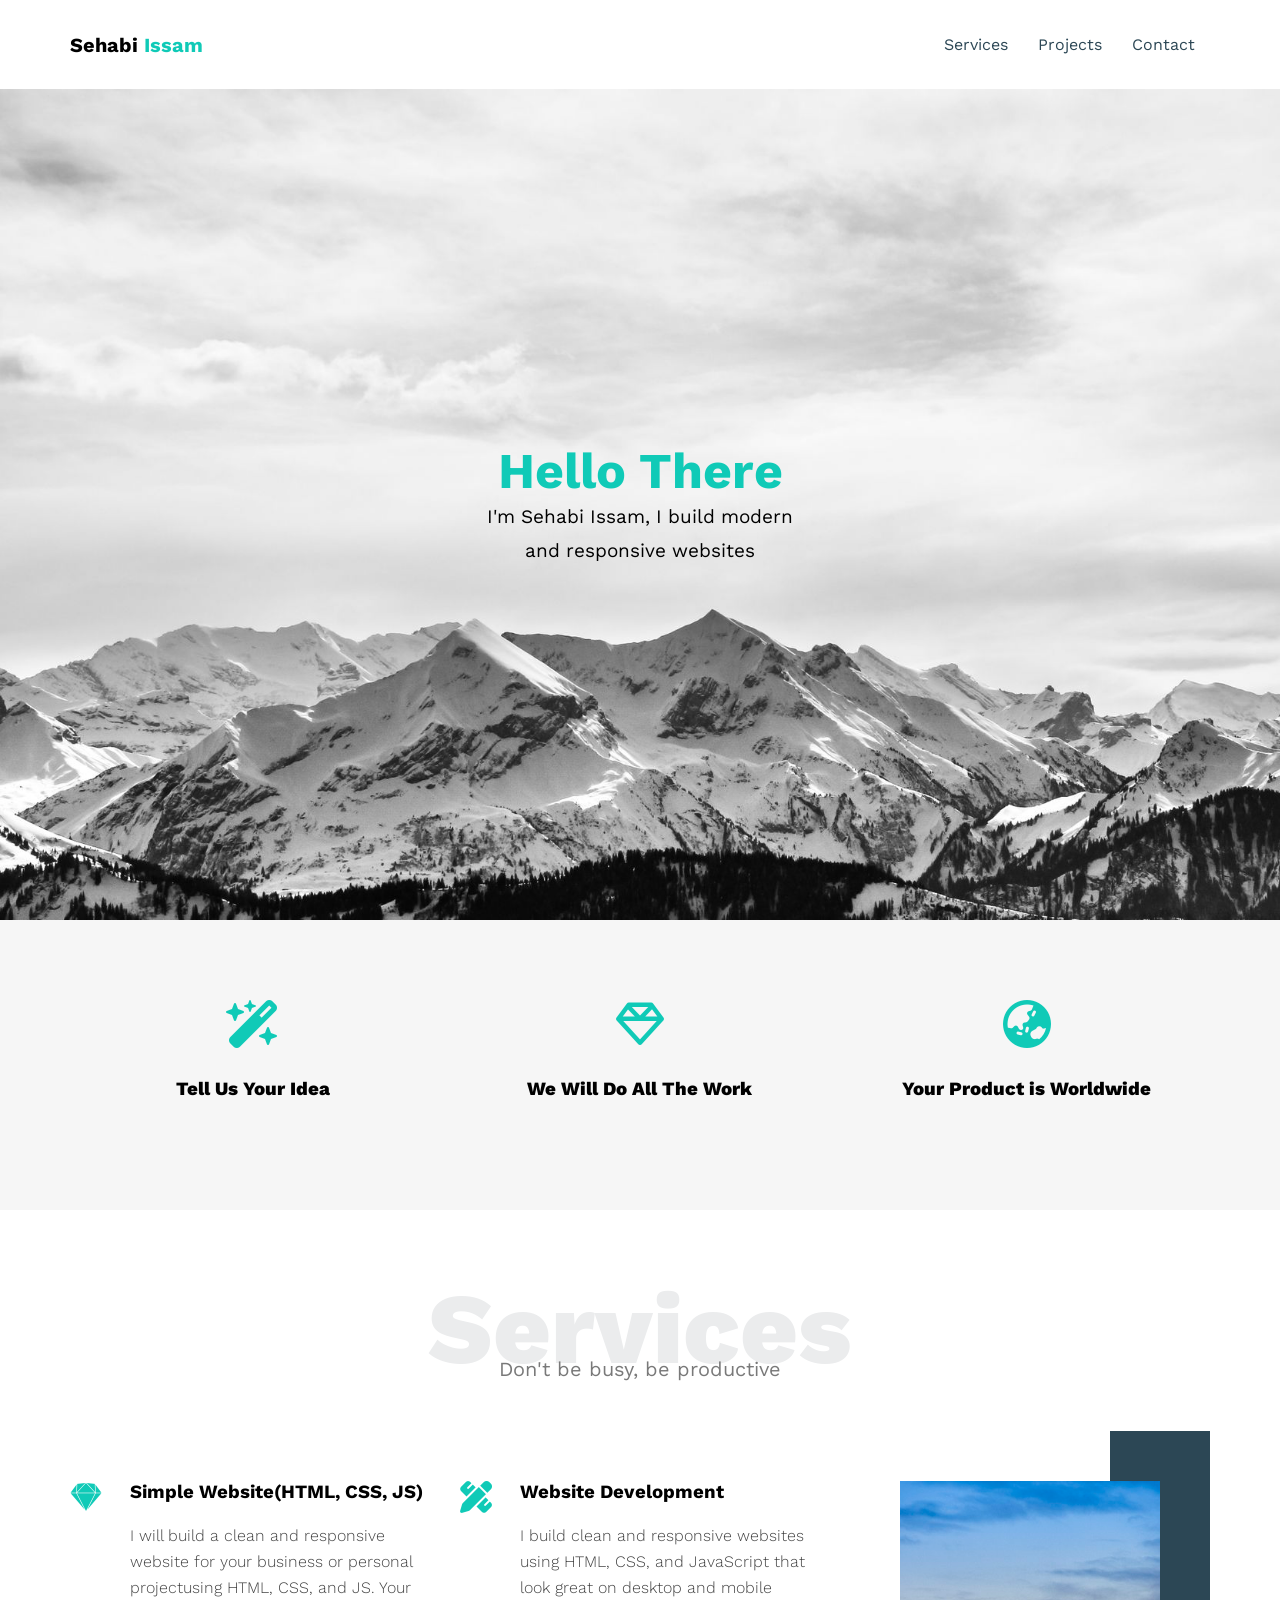
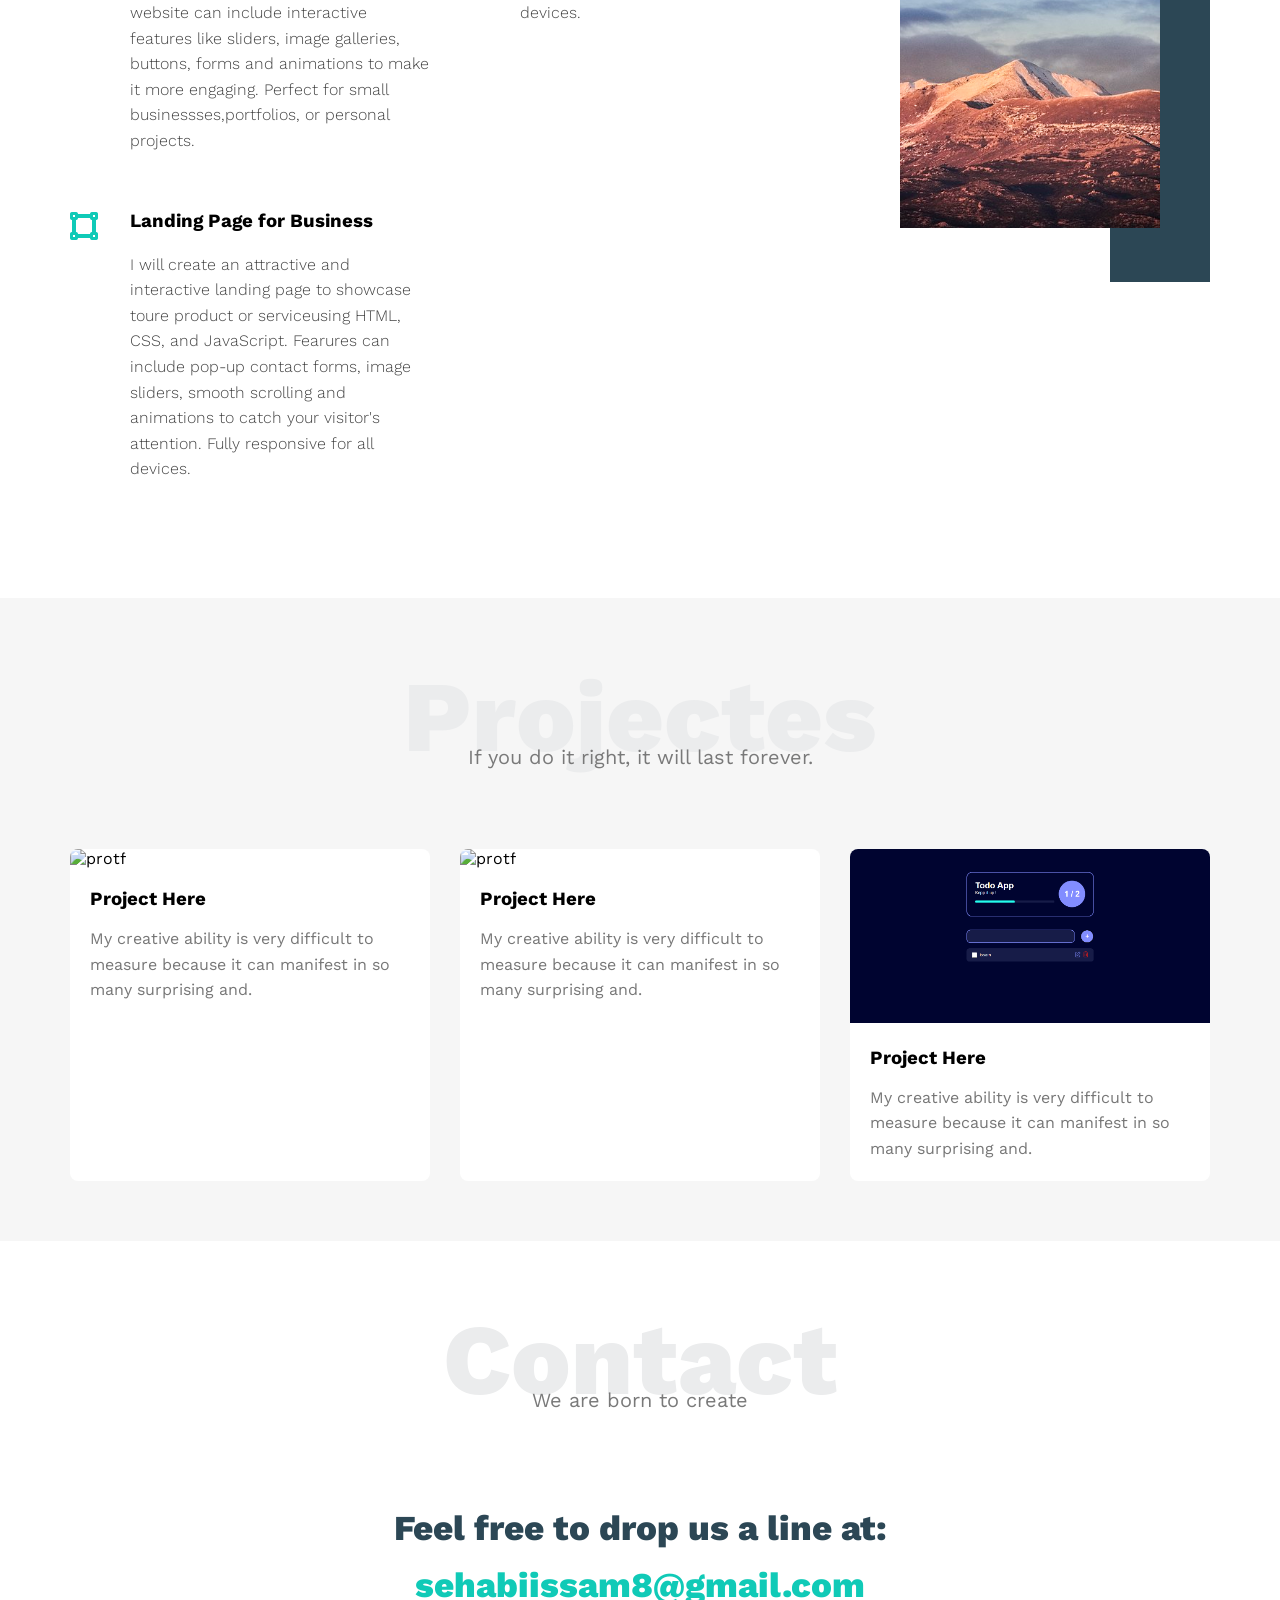
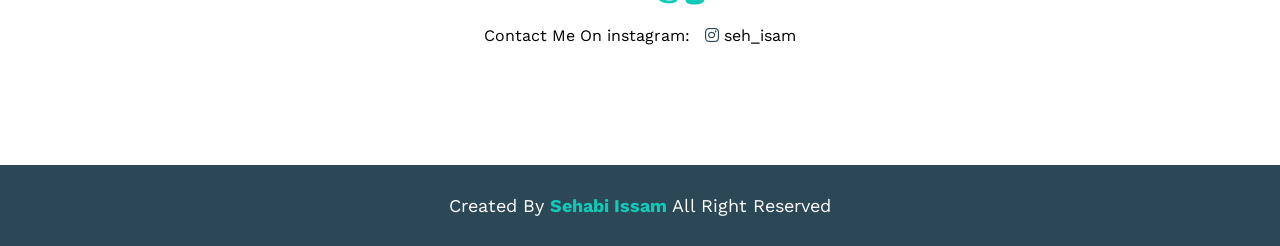
==== portfolio/leon.html @ 694f56c0 "first commit" ====
<!DOCTYPE html>
<html lang="en">

<head>
    <meta charset="UTF-8">
    <meta name="viewport" content="width=device-width, initial-scale=1.0">
    <!-- MAIN-CSS-FILE -->
    <link rel="stylesheet" href="css/leon.css">
    <!-- RENDER-ALL-ELEMNTS-NORMALY -->
    <link rel="stylesheet" href="normalize.css">
    <!-- FONT-AWESOME-LIBRARIES -->
    <link rel="stylesheet" href="https://cdnjs.cloudflare.com/ajax/libs/font-awesome/6.7.2/css/all.min.css">
    <!-- WEBSITE-ICON -->
    <link rel="Website icon" type="png" href="images/logo.png">
    <title>Template_2</title>
</head>

<body>
    <!-- START-HEADER -->
    <header>
        <div class="container">
            <section class="logo">
                <p>Sehabi <span>Issam</span>
                </p>
            </section>
            <nav class="navigation">
                <ul>
                    <li><a href="#services">services</a></li>
                    <li><a href="#projectes">projects</a></li>
                    <li><a href="#contact">contact</a></li>
                </ul>
            </nav>
        </div>
    </header>
    <!-- END-HEADER -->
    <main>
        <!-- START-LANDING-SECTON -->
        <section class="landing-section">
            <article class="landing-content">
                <h1>Hello There</h1>
                <p>I'm Sehabi Issam, I build modern and responsive websites</p>
            </article>
        </section>
        <!--  END-LANDING-SECTION -->
        <!-- START-FEATURES-SECTION -->
        <section class="features-section">
            <div class="container features-content">
                <div class="features-div">
                    <i class="fa-solid fa-wand-magic-sparkles fa-3x"></i>
                    <h3>Tell Us Your Idea</h3>
                    <p>
                    </p>
                </div>
                <div class="features-div">
                    <i class="fa-regular fa-gem fa-3x"></i>
                    <h3>We Will Do All The Work</h3>
                    <p>
                    </p>
                </div>
                <div class="features-div">
                    <i class="fa-solid fa-earth-asia fa-3x"></i>
                    <h3>Your Product is Worldwide</h3>
                    <p>
                    </p>
                </div>
            </div>
        </section>
        <!-- END-FEATURS-SECTION -->
        <!-- START-SERVICES-SECTION -->
        <section class="services-section" id="services">
            <div class="container services-content">
                <h2 class="special-heading">Services</h2>
                <p class="special-paragraph">Don't be busy, be productive</p>
                <div class="services-divs">
                    <div class="double-article">
                        <div class="services-article">
                            <i class="fab fa-sketch fa-2x"></i>
                            <div class="services-text">
                                <h3>Simple Website(HTML, CSS, JS)</h3>
                                <p>I will build a clean and responsive website for your business or personal projectusing HTML, CSS, and JS. Your website can include interactive features like sliders, image galleries, buttons, forms and animations to make it more engaging. Perfect for small businessses,portfolios, or personal projects.</p>
                            </div>
                        </div>
        
                        <div class="services-article">
                            <i class="fas fa-vector-square fa-2x"></i>
                            <div class="services-text">
                                <h3>Landing Page for Business</h3>
                                <p>I will create an attractive and interactive landing page to showcase toure product or serviceusing HTML, CSS, and JavaScript. Fearures can include pop-up contact forms, image sliders, smooth scrolling and animations to catch your visitor's attention. Fully responsive for all devices.</p>
                            </div>
                        </div>
                    </div>
                    <div class='one-article'>
                        <div class="services-article">
                            <i class="fas fa-pencil-ruler fa-2x"></i>
                            <div class="services-text">
                                <h3>Website Development</h3>
                                <p>
                                    I build clean and responsive websites using HTML, CSS, and JavaScript that look great on desktop and mobile devices.
                                </p>
                            </div>
                        </div>
                    </div>
                    <div class="services-col-image">
                        <div class="services-image">
                            <img src="images/services.jpg" alt="services">
                        </div>
                    </div>
                </div>
            </div>
        </section>
        <!-- END-SERVICES-SECTION -->
        <!-- START-projectes-SECTION -->
        <section class="projectes-section" id="projectes">
            <div class="container projectes-content">
                <h1 class="special-heading">Projectes</h1>
                <p class="special-paragraph">If you do it right, it will last forever.</p>
                <div class="projectes-cards">
                    <div class="card">
                        <img src="images/portfolio-1.png" alt="protf">
                        <div class="card-description">
                            <h3>Project Here</h3>
                            <p>My creative ability is very difficult to measure because it can manifest in so many
                                surprising and.</p>
                        </div>
                    </div>
                    <div class="card">
                        <img src="images/portfolio-2.png" alt="protf">
                        <div class="card-description">
                            <h3>Project Here</h3>
                            <p>My creative ability is very difficult to measure because it can manifest in so many
                                surprising and.</p>
                        </div>
                    </div>
                    <div class="card">
                        <img src="images/portfolio-3.jpg" alt="protf">
                        <div class="card-description">
                            <h3>Project Here</h3>
                            <p>My creative ability is very difficult to measure because it can manifest in so many
                                surprising and.</p>
                        </div>
                    </div>
                </div>
            </div>
        </section>
        <!-- END-projectes-SECTION -->
        <!-- START-ABOUT-SECTION -->
<!--         <section class="about-section" id="about">
            <div class="container about-content">
                <h1 class="special-heading">About</h1>
                <p class="special-paragraph">Less is more work</p>
                <div class="about-main-content">
                    <div class="about-image">
                        <img src="images/about.jpg" alt="about">
                    </div>
                    <div class="about-text">
                        <p>Lorem ipsum dolor sit amet consectetur adipisicing elit. Nihil nemo neque voluptate tempora
                            velit
                            cum non, fuga vitae architecto delectus sed maxime rerum impedit aliquam obcaecati, aut
                            excepturi iusto laudantium!</p>
                        <hr>
                        <p>Lorem ipsum dolor sit amet consectetur adipisicing elit. Minus, sapiente. Velit iure
                            exercitationem dolores nesciunt dolore. Eum officiis dolorum hic voluptate quaerat minima,
                            similique inventore esse, alias, sed quo officia?</p>
                    </div>
                </div>
            </div>
        </section> -->
        <!-- END-ABOUT-SECTION -->
        <!-- START-CONTACT-SECTION -->
        <section class="contact-section" id="contact">
            <div class="container contact-content">
                <h1 class="special-heading">Contact</h1>
                <p class="special-paragraph">We are born to create</p>
                <div class="contact-info">
                    <p>Feel free to drop us a line at:</p>
                    <a href="mailto:sehabiissam8@gmail.com?subject=Contact">sehabiissam8@gmail.com</a>
                    <div class="contact-icon">
                        Contact Me On instagram: <i class="fab fa-instagram"></i> seh_isam
                    </div>
                </div>
            </div>
        </section>
        <!-- END-CONTACT-SECTION -->
    </main>
    <!-- START-FOOTER -->
    <footer>
        <p>Created By <span>Sehabi Issam</span> All Right Reserved</p>
    </footer>
    <!-- END-FOOTER -->
</body>

</html>
---- portfolio/css/leon.css ----
@import url("https://fonts.googleapis.com/css2?family=Work+Sans:ital,wght@0,100..900;1,100..900&display=swap");

/* START-BODY-STYLES */

* {
  margin: 0;
  padding: 0;
  box-sizing: border-box;
  scroll-behavior: smooth;
}
body {
  font-family: "Work Sans", sans-serif;
  overflow-x: hidden;
}

/* END-BODY-STYLES */

/* START-VARIABLES */

:root {
  --main-color: #10cab7;
  --secondary-color: #2c4755;
  --section-padding: 60px;
  --section-background: #f6f6f6;
  --main-duration: 0.5s;
}

/* END-VARIABLES */

/* START-GLOBAL-RULS */

.container {
  width: 1070px;
  padding-left: 15px;
  padding-right: 15px;
  margin-left: auto;
  margin-right: auto;
}

@media (max-width: 768px) {
  .container {
    width: 100%;
  }
}

@media (min-width: 768px) {
  .container {
    width: 750px;
  }
}

@media (min-width: 992px) {
  .container {
    width: 970px;
  }
}

@media (min-width: 1200px) {
  .container {
    width: 1170px;
  }
}

/* END-GLOBALE-RULS */

/* START-GLOBALE-COMPONENT */

.special-heading {
  color: #ebeced;
  text-align: center;
  font-weight: 800;
  font-size: 100px;
  margin: 0;
  line-height: -3px;
}
.special-paragraph {
  font-size: 20px;
  color: #797979;
  text-align: center;
  margin: -30px 0 0;
}

@media (max-width: 768px) {
  .special-heading {
    font-size: 60px;
  }

  .special-paragraph {
    margin-top: -20px;
  }
}

/* END-GLOBALE-COMPONENT */

/* START-HEADER */

header {
  padding: 20px;
}

header .container {
  display: flex;
  justify-content: space-between;
  align-items: center;
}

header .logo p {
  font-weight: bold;
  font-size: 20px;
}

header .logo span {
  color: var(--main-color);
}

.navigation {
  position: relative;
}



.navigation:hover .nav-div-center {
  width: 100%;
}

header .navigation ul {
  display: flex;
  flex-direction: row;
  list-style: none;
  min-width: 180px;
  z-index: 1;  
}

header .navigation ul li {
  overflow: hidden;
  position: relative;
}

header .navigation ul li::before {
  content: '';
  position: absolute;
  width: 100%;
  height: 3px;
  background-color: var(--section-background);
  left: -1000px;
  bottom: 0;
  transition: 0.3s;

}



header .navigation ul li:hover::before {
  left: 0px;
}


.navigation ul li a {
  color: var(--secondary-color);
  text-transform: capitalize;
  transition: all var(--main-duration);
  display: block;
  padding: 15px;
}

.navigation a:any-link {
  text-decoration: none;
}

/* END-HEADER */

/* START-LANDING-SECTION */

.landing-section {
  height: calc(100vh - 68.67px);
  display: grid;
  place-content: center;
  background: no-repeat url(../images/landing.jpg);
  background-size: cover;
}

.landing-section .landing-content {
  text-align: center;
  width: 320px;
  max-width: 100%;
}

.landing-section .landing-content h1 {
  color: var(--main-color);
  margin: 0;
  font-size: 50px;
  font-weight: bold;
}

.landing-section .landing-content p {
  font-size: 19px;
  line-height: 1.8;
}

/* START-FEATURES-SECTION */

.features-section {
  background-color: var(--section-background);
  padding-top: var(--section-padding);
  padding-bottom: var(--section-padding);
}

.features-content {
  display: grid;
  grid-template-columns: repeat(auto-fill, minmax(300px, 1fr));
  grid-gap: 20px;
}

.features-div {
  text-align: center;
  padding: 20px;
}

.features-div i {
  color: var(--main-color);
}

.features-div h3 {
  font-weight: 800;
  margin: 30px 0;
}

.features-div p {
  font-size: 17px;
  line-height: 1.8;
  color: #777;
}

/* END-FEATURES-SECTION */

/* START-SRVICES-SECTION */

.services-section {
  padding-top: var(--section-padding);
  padding-bottom: var(--section-padding);
}

.services-divs {
  display: grid;
  grid-template-columns: repeat(auto-fill, minmax(360px, 1fr));
  grid-gap: 30px;
  margin-top: 100px;
}



.services-article {
  display: flex;
  margin-bottom: 40px;
}

@media (max-width: 768px) {
  .services-article {
    flex-direction: column;
    text-align: center;
  }
}

.services-article i {
  color: var(--main-color);
  flex-basis: 60px;
}

.services-article .services-text {
  flex: 1;
}

.services-text h3 {
  margin: 0 0 20px;
}

.services-text p {
  margin: 16px 0;
  color: #444;
  font-weight: 300;
  line-height: 1.6;
}

.services-col-image .services-image {
  text-align: center;
  position: relative;
}

.services-col-image .services-image::before {
  content: "";
  background-color: var(--secondary-color);
  width: 100px;
  height: calc(100% + 100px);
  right: 0;
  top: -50px;
  z-index: -1;
  position: absolute;
}

@media (max-width: 1199px) {
  .services-image,
  .services-col-image {
    display: none;
  }
}

.services-col-image .services-image img {
  width: 260px;
}

/* END-SERVICES-SECTION */

/* START-projectes-SECTION */

.projectes-section {
  background-color: var(--section-background);
  padding-top: var(--section-padding);
  padding-bottom: var(--section-padding);
}

.projectes-cards {
  margin-top: 80px;
  display: grid;
  grid-template-columns: repeat(auto-fill, minmax(300px, 1fr));
  grid-gap: 30px;
}

.projectes-cards .card {
  background-color: white;
  transition: var(--main-duration);
  border-radius: 0.5rem;
}

.projectes-cards .card img {
  width: 100%;
  border-radius: 0.5rem 0.5rem 0 0;
}

.projectes-cards .card .card-description {
  padding: 20px;
}

.projectes-cards .card .card-description h3 {
  font-weight: bold;
}

.projectes-cards .card .card-description p {
  margin: 16px 0 0;
  color: #777;
  line-height: 1.6;
}

.projectes-cards .card:hover {
  transform: scale(1.1);
}

@media (max-width: 768px) {
  .projectes-cards .card:hover {
    transform: scale(1.05);
  }
}

/* END-projectes-SECTION */

/* START-ABOUT-SECTION */

.about-section {
  padding-top: var(--section-padding);
  padding-bottom: calc(var(--section-padding) + 60px);
}

.about-main-content {
  margin-top: 100px;
  display: flex;
  flex-wrap: wrap;
  justify-content: space-between;
}

@media (max-width: 992px) {
  .about-main-content {
    flex-direction: column;
    align-items: center;
  }

  .about-text {
    margin-top: 100px;
    text-align: center;
  }
}

.about-image {
  width: 250px;
  height: 375px;
  position: relative;
}

.about-image::before {
  content: "";
  position: absolute;
  background-color: #ebeced;
  width: 100px;
  height: calc(100% + 80px);
  left: -20px;
  top: -40px;
  z-index: -1;
}

.about-image::after {
  content: "";
  position: absolute;
  width: 120px;
  height: 300px;
  border-left: 80px solid var(--main-color);
  border-bottom: 80px solid var(--main-color);
  right: -150px;
  top: -40px;
  z-index: -1;
}

.about-image img {
  width: 100%;
}

.about-text {
  flex-basis: calc(100% - 500px);
}

.about-text p:first-child {
  font-weight: bold;
  line-height: 2;
  margin: 16px 0 50px;
}

.about-text hr {
  width: 50%;
  display: inline-block;
  margin: 8px 0;
  border-color: var(--main-color);
}

.about-text p:last-child {
  line-height: 2;
  margin: 16px 0;
  color: #777;
}

/* END-ABOUT-SECTION */

/* START-CONTACT-SECTION */

.contact-section {
  background-color: var();
  padding-top: var(--section-padding);
  padding-bottom: var(--section-padding);
}

.contact-info {
  padding-top: var(--section-padding);
  padding-bottom: var(--section-padding);
  text-align: center;
}

.contact-info p {
  font-size: 35px;
  font-weight: 800;
  margin-top: 35px;
  margin-bottom: 15px;
  color: var(--secondary-color);
  letter-spacing: -2;
}

.contact-info a {
  font-size: 35px;
  font-weight: 800;
  color: var(--main-color);
}

.contact-info a:any-link {
  text-decoration: none;
}

.contact-icon {
  margin-top: 20px;
}

.contact-icon i {
  margin-left: 10px;
  color: var(--secondary-color);
}

/* END-CONTACT-SECTION */

/* START-FOOTER */

footer {
  padding: 30px 10px;
  text-align: center;
  font-size: 18px;
  color: white;
  background-color: var(--secondary-color);
}

@media (max-width: 768px) {
  .contact-info p,
  .contact-info a {
    font-size: 25px;
  }
}

footer p span {
  color: var(--main-color);
  font-weight: bold;
}

/* END-FOOTER */
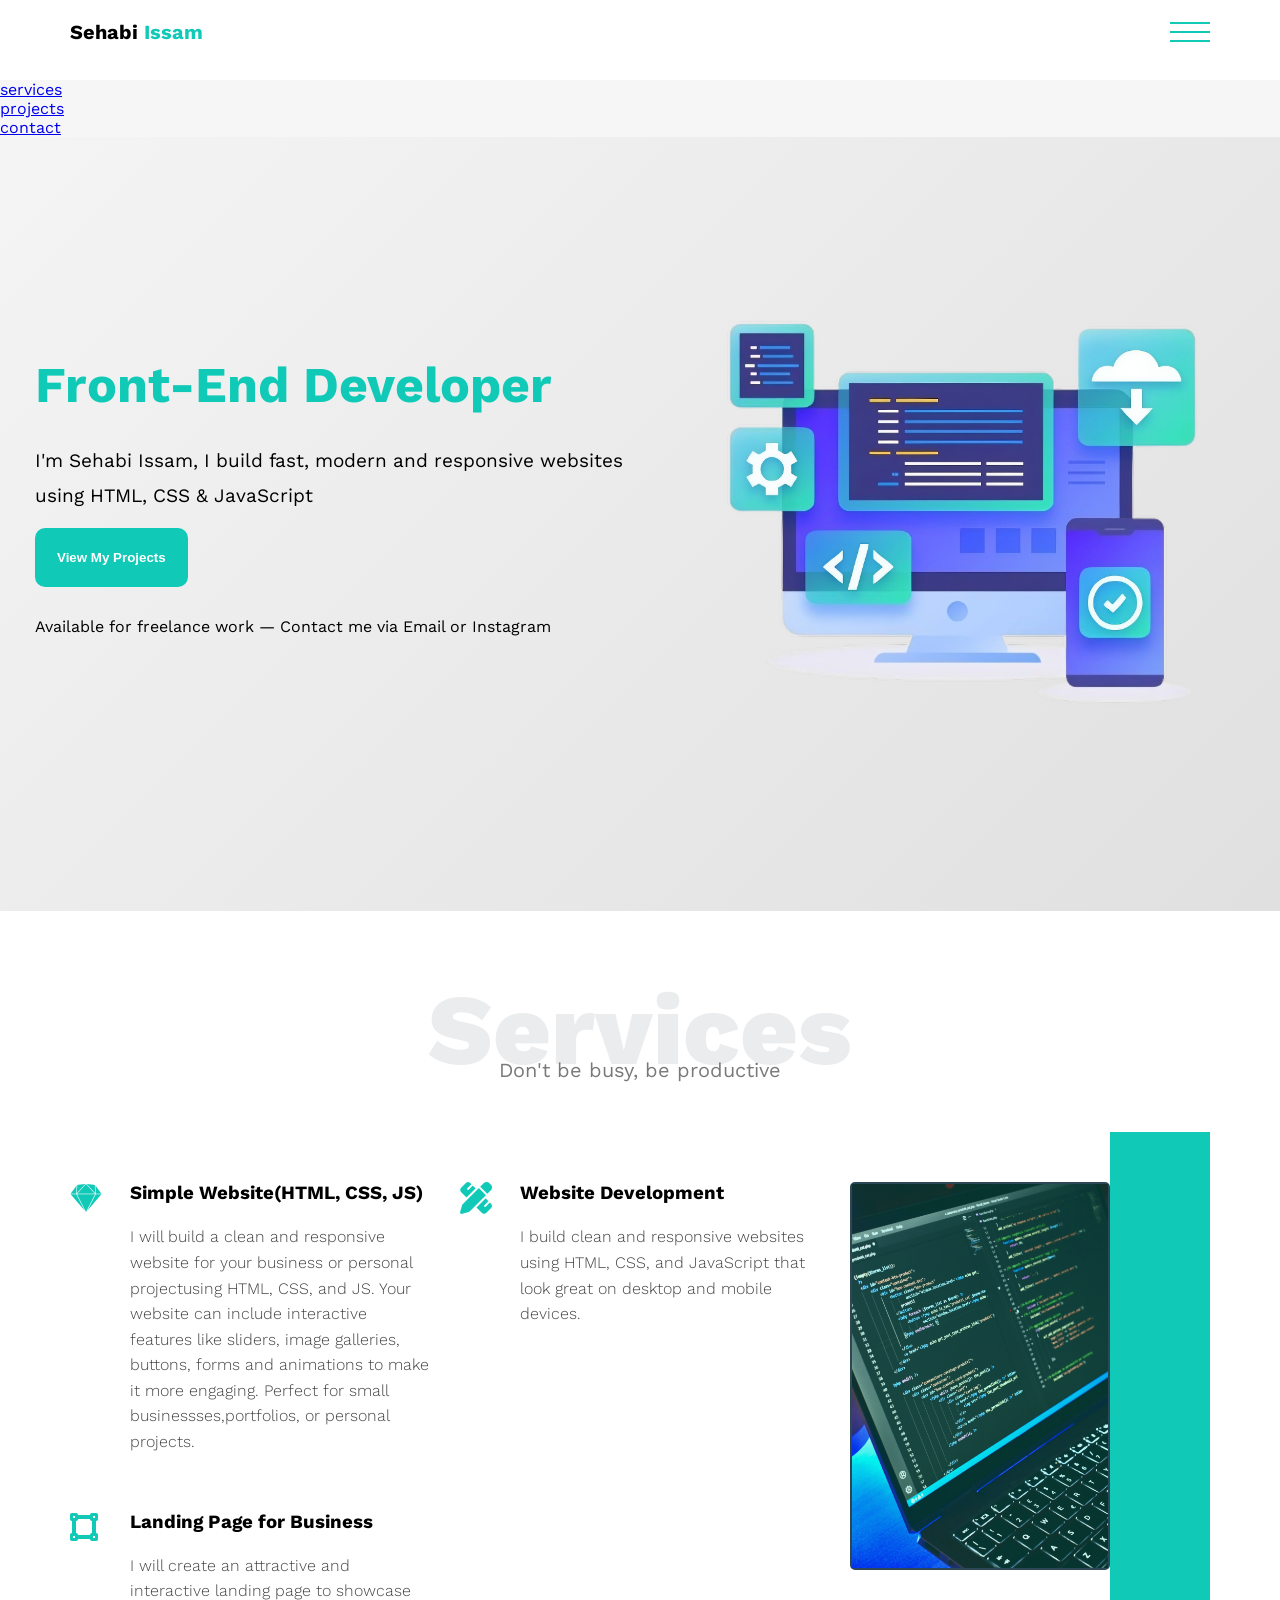
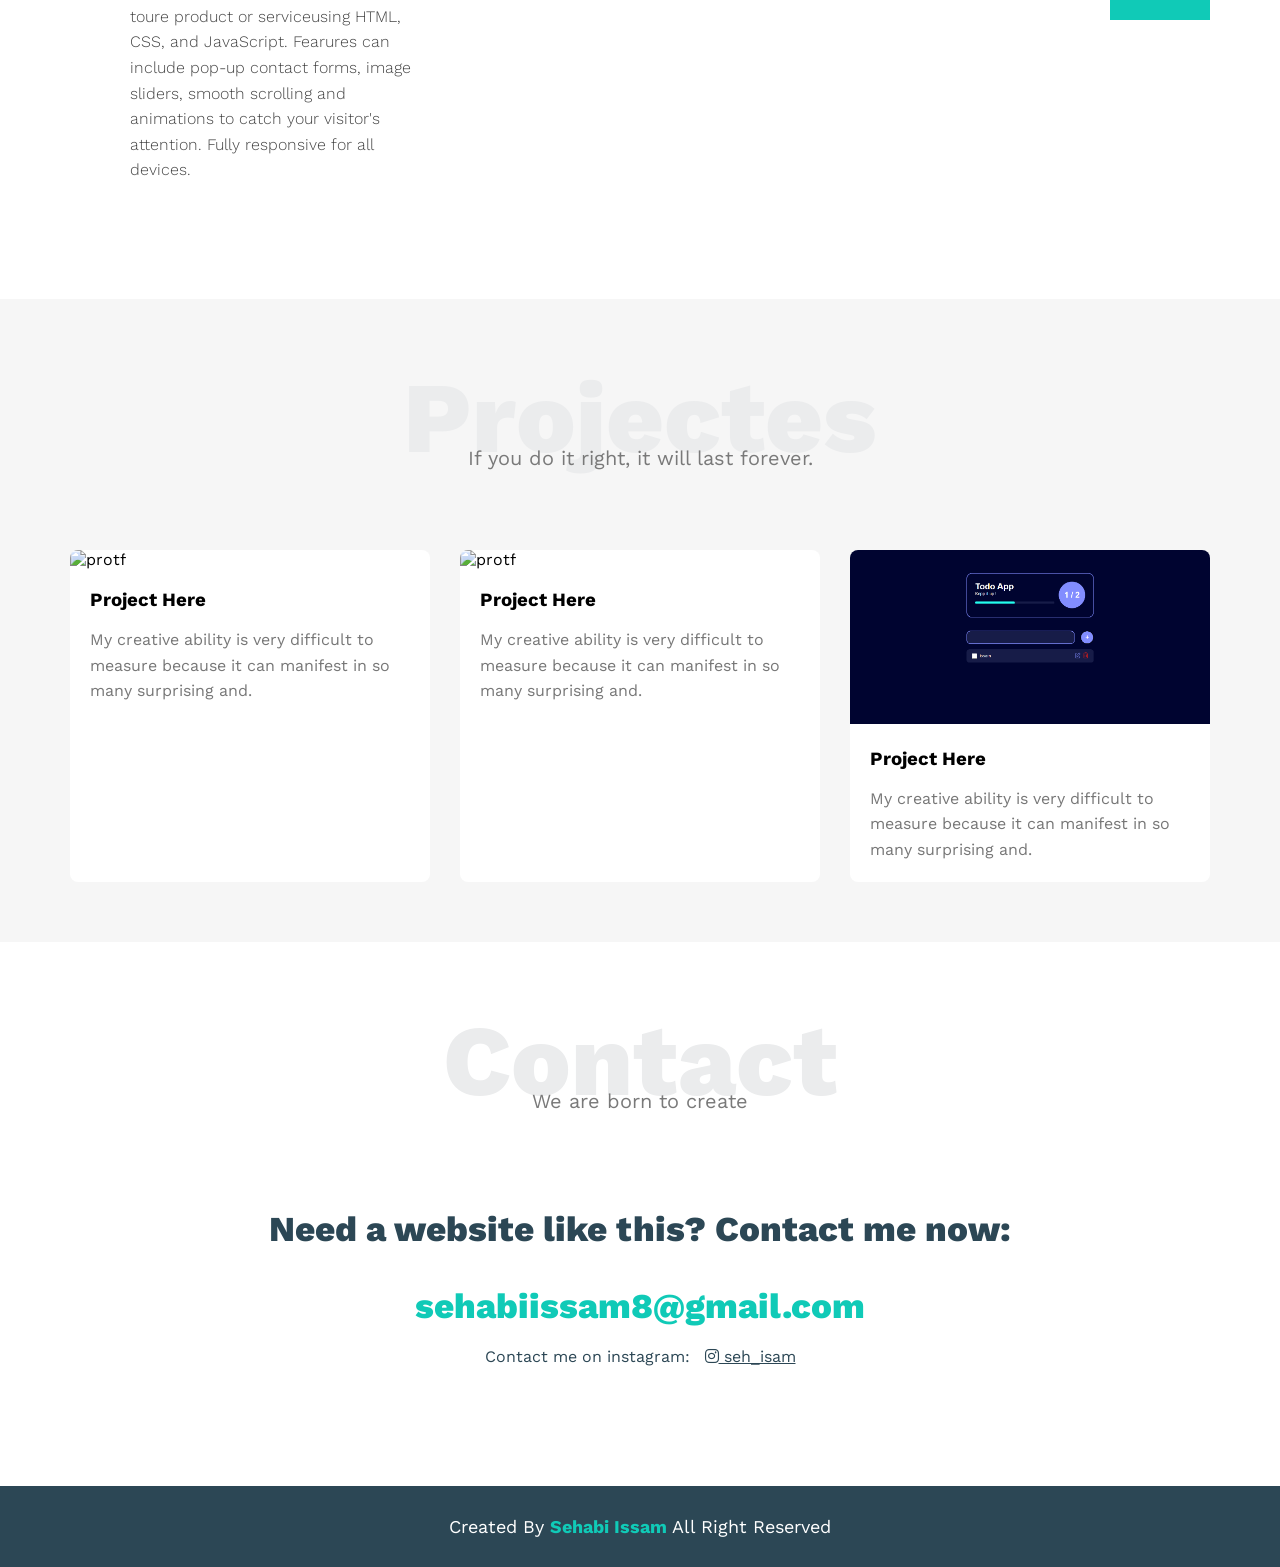
==== commit 2067a2a9: "new" ====
--- a/portfolio/leon.html
+++ b/portfolio/leon.html
@@ -12,7 +12,7 @@
     <link rel="stylesheet" href="https://cdnjs.cloudflare.com/ajax/libs/font-awesome/6.7.2/css/all.min.css">
     <!-- WEBSITE-ICON -->
     <link rel="Website icon" type="png" href="images/logo.png">
-    <title>Template_2</title>
+    <title>Sehabi Issam</title>
 </head>
 
 <body>
@@ -30,20 +30,41 @@
                     <li><a href="#contact">contact</a></li>
                 </ul>
             </nav>
+
+            <button class="drop-down js-drop-down">
+                <span></span>
+                <span></span>
+                <span></span>
+            </button>
+            <nav class="phone-navigation">
+                <ul>
+                    <li><a href="#services">services</a></li>
+                    <li><a href="#projectes">projects</a></li>
+                    <li><a href="#contact">contact</a></li>
+                </ul>
+            </nav>
         </div>
     </header>
     <!-- END-HEADER -->
     <main>
         <!-- START-LANDING-SECTON -->
         <section class="landing-section">
-            <article class="landing-content">
-                <h1>Hello There</h1>
-                <p>I'm Sehabi Issam, I build modern and responsive websites</p>
+            <article class="landing-content container">
+                <div class="landing-text">
+                    <h2>Front-End Developer</h2>
+                    <p class="description">I'm Sehabi Issam, I build fast, modern and responsive websites using HTML,
+                        CSS & JavaScript</p>
+                    <button><a href="#projectes">View My Projects</a></button>
+                    <p class="note">Available for freelance work — Contact me via Email or Instagram</p>
+                </div>
+                <div class="landing-image">
+                    <img src="images/pc.png" alt="">
+                </div>
             </article>
         </section>
         <!--  END-LANDING-SECTION -->
         <!-- START-FEATURES-SECTION -->
-        <section class="features-section">
+        <!--         <section class="features-section">
             <div class="container features-content">
                 <div class="features-div">
                     <i class="fa-solid fa-wand-magic-sparkles fa-3x"></i>
@@ -64,7 +85,7 @@
                     </p>
                 </div>
             </div>
-        </section>
+        </section> -->
         <!-- END-FEATURS-SECTION -->
         <!-- START-SERVICES-SECTION -->
         <section class="services-section" id="services">
@@ -77,15 +98,21 @@
                             <i class="fab fa-sketch fa-2x"></i>
                             <div class="services-text">
                                 <h3>Simple Website(HTML, CSS, JS)</h3>
-                                <p>I will build a clean and responsive website for your business or personal projectusing HTML, CSS, and JS. Your website can include interactive features like sliders, image galleries, buttons, forms and animations to make it more engaging. Perfect for small businessses,portfolios, or personal projects.</p>
-                            </div>
-                        </div>
-        
+                                <p>I will build a clean and responsive website for your business or personal
+                                    projectusing HTML, CSS, and JS. Your website can include interactive features like
+                                    sliders, image galleries, buttons, forms and animations to make it more engaging.
+                                    Perfect for small businessses,portfolios, or personal projects.</p>
+                            </div>
+                        </div>
+
                         <div class="services-article">
                             <i class="fas fa-vector-square fa-2x"></i>
                             <div class="services-text">
                                 <h3>Landing Page for Business</h3>
-                                <p>I will create an attractive and interactive landing page to showcase toure product or serviceusing HTML, CSS, and JavaScript. Fearures can include pop-up contact forms, image sliders, smooth scrolling and animations to catch your visitor's attention. Fully responsive for all devices.</p>
+                                <p>I will create an attractive and interactive landing page to showcase toure product or
+                                    serviceusing HTML, CSS, and JavaScript. Fearures can include pop-up contact forms,
+                                    image sliders, smooth scrolling and animations to catch your visitor's attention.
+                                    Fully responsive for all devices.</p>
                             </div>
                         </div>
                     </div>
@@ -95,14 +122,17 @@
                             <div class="services-text">
                                 <h3>Website Development</h3>
                                 <p>
-                                    I build clean and responsive websites using HTML, CSS, and JavaScript that look great on desktop and mobile devices.
+                                    I build clean and responsive websites using HTML, CSS, and JavaScript that look
+                                    great on desktop and mobile devices.
                                 </p>
                             </div>
                         </div>
                     </div>
                     <div class="services-col-image">
                         <div class="services-image">
-                            <img src="images/services.jpg" alt="services">
+                            <div class="image">
+                                <img src="images/services.jpg" alt="services">
+                            </div>
                         </div>
                     </div>
                 </div>
@@ -144,7 +174,7 @@
         </section>
         <!-- END-projectes-SECTION -->
         <!-- START-ABOUT-SECTION -->
-<!--         <section class="about-section" id="about">
+        <!--         <section class="about-section" id="about">
             <div class="container about-content">
                 <h1 class="special-heading">About</h1>
                 <p class="special-paragraph">Less is more work</p>
@@ -172,10 +202,13 @@
                 <h1 class="special-heading">Contact</h1>
                 <p class="special-paragraph">We are born to create</p>
                 <div class="contact-info">
-                    <p>Feel free to drop us a line at:</p>
-                    <a href="mailto:sehabiissam8@gmail.com?subject=Contact">sehabiissam8@gmail.com</a>
+                    <p>Need a website like this? Contact me now:</p>
+                    <p href="mailto:sehabiissam8@gmail.com" class="email">sehabiissam8@gmail.com</p>
                     <div class="contact-icon">
-                        Contact Me On instagram: <i class="fab fa-instagram"></i> seh_isam
+                        Contact me on instagram:
+                        <a href="https://www.instagram.com/seh_isam" target="_blank" class="instagram"><i
+                                class="fab fa-instagram"></i>
+                            seh_isam</a>
                     </div>
                 </div>
             </div>
--- a/portfolio/css/leon.css
+++ b/portfolio/css/leon.css
@@ -96,6 +96,8 @@
 
 header {
   padding: 20px;
+  height: 80px;
+  position: relative;
 }
 
 header .container {
@@ -115,9 +117,8 @@
 
 .navigation {
   position: relative;
-}
-
-
+  display: none;
+}
 
 .navigation:hover .nav-div-center {
   width: 100%;
@@ -128,7 +129,7 @@
   flex-direction: row;
   list-style: none;
   min-width: 180px;
-  z-index: 1;  
+  z-index: 1;
 }
 
 header .navigation ul li {
@@ -137,7 +138,7 @@
 }
 
 header .navigation ul li::before {
-  content: '';
+  content: "";
   position: absolute;
   width: 100%;
   height: 3px;
@@ -145,15 +146,11 @@
   left: -1000px;
   bottom: 0;
   transition: 0.3s;
-
-}
-
-
+}
 
 header .navigation ul li:hover::before {
   left: 0px;
 }
-
 
 .navigation ul li a {
   color: var(--secondary-color);
@@ -167,6 +164,49 @@
   text-decoration: none;
 }
 
+@media (max-width: 768px) {
+  .logo {
+    width: 100px;
+    font-size: 16px;
+  }
+}
+
+.drop-down {
+  width: 40px;
+  height: 20px;
+  background-color: transparent;
+  border: none;
+  display: flex;
+  flex-direction: column;
+  align-items: center;
+  justify-content: space-between;
+  cursor: pointer;
+}
+
+.drop-down span {
+  width: 100%;
+  height: 10%;
+  background-color: var(--main-color);
+}
+
+.phone-navigation {
+  width: 100%;
+  display: block;
+  position: absolute;
+  top: 100%;
+  left: 0;
+  background-color: var(--section-background);
+  z-index: 2;
+}
+
+.phone-navigation ul {
+  list-style: none;
+}
+
+.phone-navigation-on {
+  display: block;
+}
+
 /* END-HEADER */
 
 /* START-LANDING-SECTION */
@@ -174,27 +214,111 @@
 .landing-section {
   height: calc(100vh - 68.67px);
   display: grid;
-  place-content: center;
-  background: no-repeat url(../images/landing.jpg);
-  background-size: cover;
+  place-content: center left;
+  background: linear-gradient(135deg, #f5f5f5, #e0e0e0);
+  position: relative;
+  overflow: hidden;
 }
 
 .landing-section .landing-content {
-  text-align: center;
-  width: 320px;
+  width: 100%;
+  display: flex;
+  justify-content: space-between;
+  align-items: center;
+}
+
+.landing-section .landing-text {
+  flex: 1;
+  margin-left: 20px;
   max-width: 100%;
-}
-
-.landing-section .landing-content h1 {
+  z-index: 1;
+}
+
+.landing-section .landing-content h2 {
   color: var(--main-color);
-  margin: 0;
+  margin: 0 0 30px;
   font-size: 50px;
   font-weight: bold;
 }
 
-.landing-section .landing-content p {
+.landing-section .landing-content .landing-text .description {
   font-size: 19px;
   line-height: 1.8;
+}
+
+.landing-section .landing-text button {
+  padding: 20px;
+  background-color: var(--main-color);
+  border: none;
+  border-radius: 10px;
+  margin-top: 15px;
+  border: 2px solid var(--main-color);
+  cursor: pointer;
+  transition: 0.3s;
+}
+
+.landing-section .landing-text button a {
+  text-decoration: none;
+  color: white;
+  transition: 0.3s;
+  font-weight: bold;
+}
+
+.landing-section .landing-content .landing-text .note {
+  margin-top: 30px;
+}
+
+.landing-section .landing-text button:hover {
+  background-color: transparent;
+}
+
+.landing-section .landing-text button:hover a {
+  color: var(--main-color);
+}
+
+.landing-section .landing-image {
+  position: relative;
+  z-index: 1;
+  flex: 1;
+}
+
+@media (max-width: 1199px) {
+  .landing-section .landing-image {
+    display: none;
+  }
+  .landing-section .landing-content .landing-text {
+    text-align: center;
+  }
+}
+
+/* .landing-section .landing-image::before {
+  content: "";
+  position: absolute;
+  width: 300px;
+  height: 400px;
+  background-color: var(--main-color);
+  border-radius: 50%;
+  left: 50%;
+  top: 50%;
+  transform: translate(-50%, -50%);
+  z-index: -1;
+} */
+
+.landing-section .landing-image img {
+  width: 100%;
+  position: relative;
+  animation: up-and-down 5s linear infinite;
+}
+
+@keyframes up-and-down {
+  0%,
+  100% {
+    top: 0;
+  }
+
+  50% {
+    top: -50px;
+  }
 }
 
 /* START-FEATURES-SECTION */
@@ -247,8 +371,6 @@
   margin-top: 100px;
 }
 
-
-
 .services-article {
   display: flex;
   margin-bottom: 40px;
@@ -288,7 +410,7 @@
 
 .services-col-image .services-image::before {
   content: "";
-  background-color: var(--secondary-color);
+  background-color: var(--main-color);
   width: 100px;
   height: calc(100% + 100px);
   right: 0;
@@ -304,8 +426,27 @@
   }
 }
 
-.services-col-image .services-image img {
+.services-col-image .services-image .image {
   width: 260px;
+  border: 2px solid var(--secondary-color);
+  border-radius: 5px;
+  position: relative;
+}
+
+.services-col-image .services-image .image img {
+  display: block;
+  width: 100%;
+}
+
+.services-col-image .services-image .image::before {
+  content: "";
+  position: absolute;
+  width: 100%;
+  height: 100%;
+  left: 0;
+  top: 0;
+  background-color: #10cab73e;
+  z-index: 1;
 }
 
 /* END-SERVICES-SECTION */
@@ -364,7 +505,7 @@
 
 /* START-ABOUT-SECTION */
 
-.about-section {
+/* .about-section {
   padding-top: var(--section-padding);
   padding-bottom: calc(var(--section-padding) + 60px);
 }
@@ -442,7 +583,7 @@
   line-height: 2;
   margin: 16px 0;
   color: #777;
-}
+} */
 
 /* END-ABOUT-SECTION */
 
@@ -469,18 +610,17 @@
   letter-spacing: -2;
 }
 
-.contact-info a {
+.contact-info .email {
+  text-decoration: none;
   font-size: 35px;
   font-weight: 800;
   color: var(--main-color);
 }
 
-.contact-info a:any-link {
-  text-decoration: none;
-}
-
-.contact-icon {
+.contact-icon,
+.contact-info .instagram {
   margin-top: 20px;
+  color: var(--secondary-color);
 }
 
 .contact-icon i {
